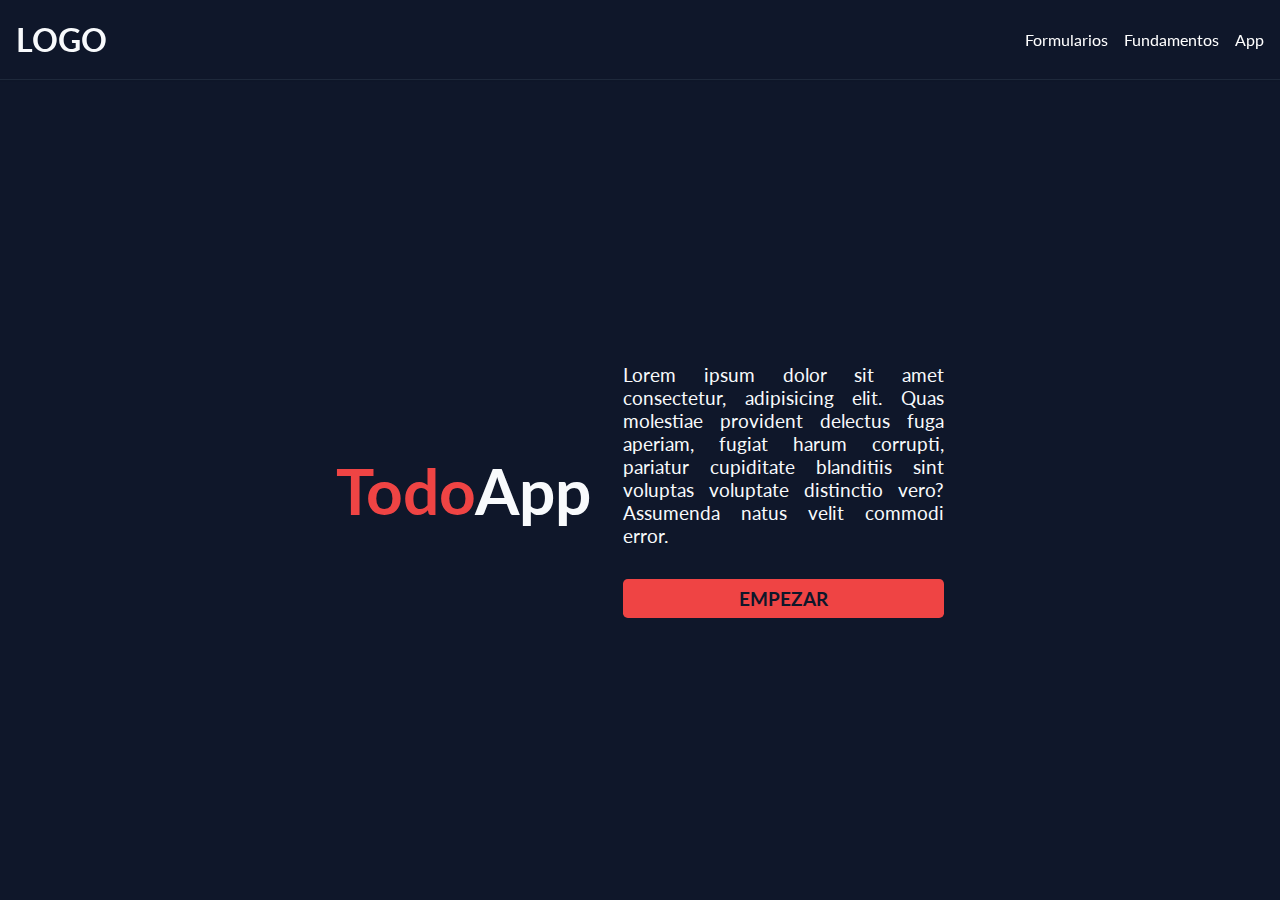
==== index.html @ 70f8c69a "first build" ====
<!DOCTYPE html>
<html lang="es">
<head>
    <meta charset="UTF-8">
    <meta http-equiv="X-UA-Compatible" content="IE=edge">
    <meta name="viewport" content="width=device-width, initial-scale=1.0">
    <title>Document</title>
    <link rel="stylesheet" href="./index.css">
    <link rel="preconnect" href="https://fonts.googleapis.com">
    <link rel="preconnect" href="https://fonts.gstatic.com" crossorigin>
    <link href="https://fonts.googleapis.com/css2?family=Lato:wght@400;700&display=swap" rel="stylesheet">
</head>
<body>
    <nav id="navbar">
        <h3 id="logo">Logo</h3>
        <svg xmlns="http://www.w3.org/2000/svg" fill="none" viewBox="0 0 24 24" stroke-width="1.5" stroke="currentColor" class="bars-icon">
            <path stroke-linecap="round" stroke-linejoin="round" d="M3.75 6.75h16.5M3.75 12h16.5m-16.5 5.25h16.5" />
        </svg>   
        <div id="links-container">
            <a class="link" href="formularios/" target="_blank" rel="noopener noreferrer">Formularios</a>
            <a class="link" href="fundamentos/" target="_blank" rel="noopener noreferrer">Fundamentos</a>
            <a class="link" href="./app/index.html">App</a>
        </div>       
    </nav>

    <main id="main-container">
        <h1 id="main-title"><span id="title-accent">Todo</span>App</h1>
        <div id="main-desc-container">
            <p id="main-description">Lorem ipsum dolor sit amet consectetur, adipisicing elit. Quas molestiae provident delectus fuga aperiam, fugiat harum corrupti, pariatur cupiditate blanditiis sint voluptas voluptate distinctio vero? Assumenda natus velit commodi error.</p>
            <a id="main-link" href="./app/index.html">Empezar</a>
        </div>
    </main>
</body>
</html>
---- index.css ----
*,
::before,
::after {
    box-sizing: border-box;
    border-width: 0;
    border-style: solid;
}

/* ^ Codigo para normalizar los estilos, debe estar siempre */


body {
    margin: 0;
    padding-top: 5rem;
    font-family: 'Lato', sans-serif;
    background-color: #0f172a;
    color: #f8fafc;
    height: 100vh;
}

#navbar {
    background-color: #0f172a;
    width: 100%;
    height: 5rem;
    position: fixed;
    top: 0;
    left: 0;
    right: 0;
    display: flex;
    justify-content: space-between; /* eje x, horizontal */
    align-items: center; /* eje y, vertical */
    padding: 0rem 1rem;
    color: #f8fafc;
    box-shadow: 0 1px 2px 0 rgb(0 0 0 / 0.05);
    border-bottom:1px solid #1e293b;
}

.bars-icon {
    width: 3rem;
    height: 3rem;
    cursor: pointer;
    padding: 0.5rem;
    border-radius: 0.2rem;
    transition: all 0.2s ease-in-out;
}

.bars-icon:hover {
    /*background-color: rgba(0, 0, 0, 0.2); al contratio de rgb, rgaba permite añadir la opacidad en el ultimo valor */
    background-color: #1e293b;
}

#logo {
    margin: 0;
    text-transform: uppercase;
    font-weight: 700;
    font-size: 2rem;
}

#links-container {
    display: none;
    gap: 1rem;
}

.link {
    color: white;
    text-decoration: none;
}

.link:hover {
    text-decoration: underline;
}

#main-container {
    height: 100%;
    padding: 0 1rem;
    display: flex;
    flex-direction: column;
    align-items: center;
    justify-content: center;
    gap: 2rem;
}

#main-title {
    margin: 0;
    font-size: 4rem;
}

#title-accent {
    color: #ef4444;
}

#main-description {
    text-align: justify;
    font-size: 1.2rem;
    margin: 0;
}

#main-desc-container {
    display: flex;
    flex-direction: column;
    align-items: center;
    gap: 2rem;
}

#main-link {
    width: 100%;
    padding: 0.5rem 1rem;
    border-radius: 0.3rem;
    background-color: #ef4444;
    text-align: center;
    color: #0f172a;
    text-decoration: none;
    font-size: 1.2rem;
    text-transform: uppercase;
    font-weight: 700;
    transition: all 0.2s ease-in-out;
}

#main-link:hover {
    background-color:#bd3131;
}

@media (min-width: 768px) {
    .bars-icon {
        display: none;
    }

    #links-container {
        display: flex;
    }
    
    #main-container {
        width: 70%;
        margin: 0 auto;
    }
}

@media (min-width: 1024px) {
    #main-container {
        flex-direction: row;
        width: 50%;
    }
}
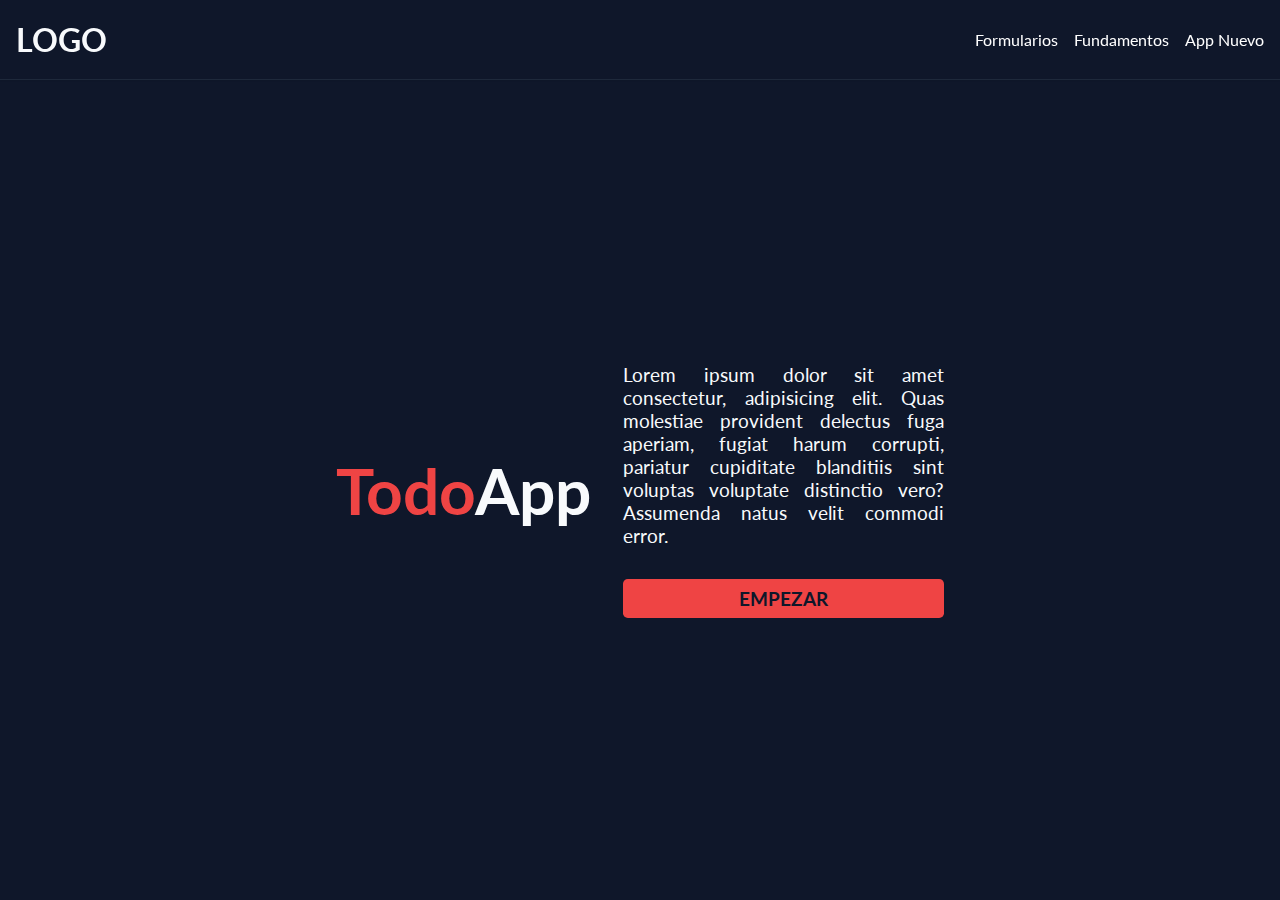
==== commit 99e82168: "hice la app de todo desde cero" ====
--- a/index.html
+++ b/index.html
@@ -19,7 +19,7 @@
         <div id="links-container">
             <a class="link" href="formularios/" target="_blank" rel="noopener noreferrer">Formularios</a>
             <a class="link" href="fundamentos/" target="_blank" rel="noopener noreferrer">Fundamentos</a>
-            <a class="link" href="./app/index.html">App</a>
+            <a class="link" href="./app/index.html">App Nuevo</a>
         </div>       
     </nav>
 
